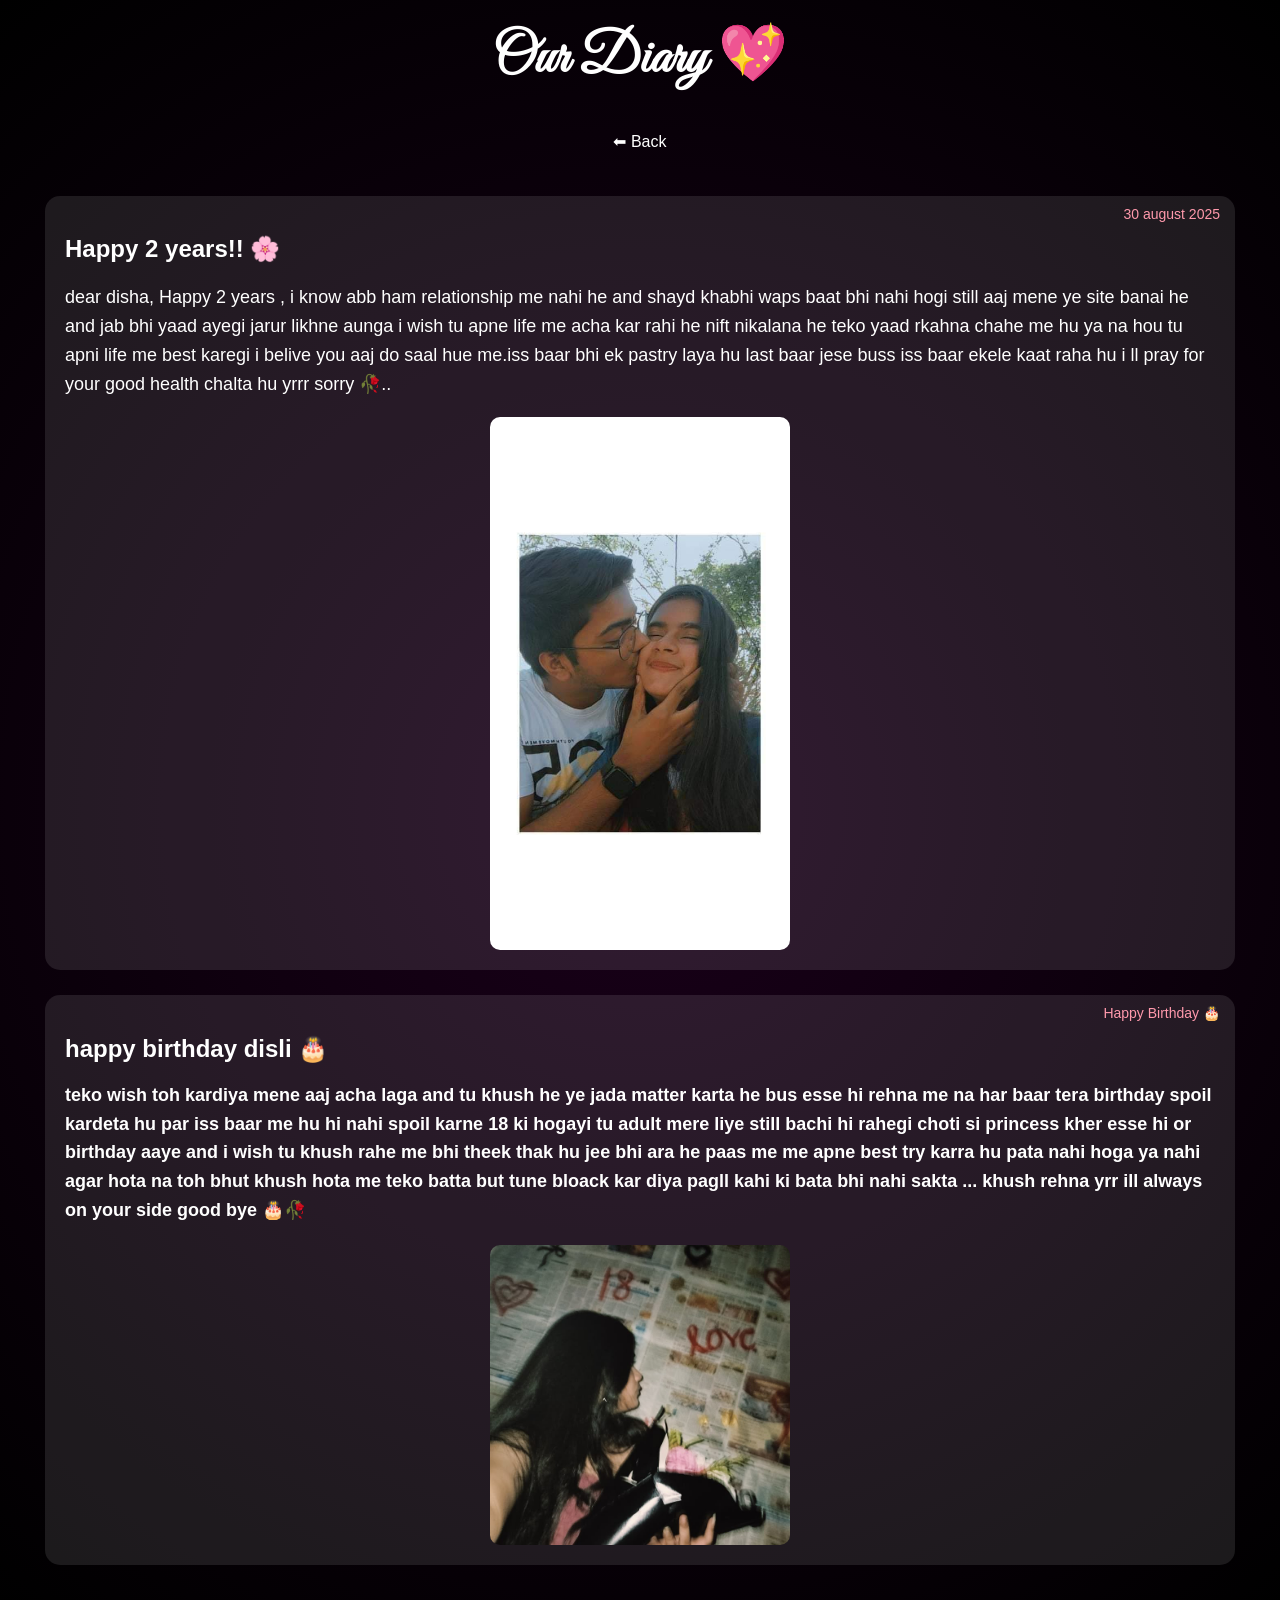
==== diary.html @ 441947a1 "Update diary.html" ====
<!DOCTYPE html>
<html lang="en">
<head>
  <meta charset="UTF-8">
  <title>Our Diary 💌</title>
  <link rel="stylesheet" href="style.css">
</head>
<body>

<h1 class="title">Our Diary 💖</h1>
<a href="index.html" class="back">⬅ Back</a>

<div class="diary">

  <div class="entry">
    <span class="date">30 august 2025</span>
    <h2>Happy 2 years!! 🌸</h2>
    <p>
      dear disha,
      Happy 2 years , i know abb ham relationship me nahi he and shayd khabhi waps baat bhi nahi hogi still aaj mene ye site banai he and jab bhi yaad ayegi jarur likhne aunga i wish tu apne life me acha kar rahi he nift nikalana he teko yaad rkahna chahe me hu ya na hou tu apni life me best karegi i belive you aaj do saal hue me.iss baar bhi ek pastry laya hu last baar jese buss iss baar ekele kaat raha hu i ll pray for your good health 
      chalta hu yrrr sorry 🥀..
    </p>
    <img src="IMG-20241212-WA0023.jpg">
  </div>

  <div class="entry">
    <span class="date">Happy Birthday 🎂</span>
    <h2>happy birthday disli 🎂
      <p>
      teko wish toh kardiya mene aaj acha laga and tu khush he ye jada matter karta he bus esse hi rehna me na har baar tera birthday spoil kardeta hu par iss baar me hu hi nahi spoil karne 18 ki hogayi tu adult mere liye still bachi hi rahegi choti si princess kher esse hi or birthday aaye and i wish tu khush rahe me bhi theek thak hu jee bhi ara he paas me me apne best try karra hu pata nahi hoga ya nahi agar hota na toh bhut khush hota me teko batta but tune bloack kar diya pagll kahi ki bata bhi nahi sakta ... khush rehna yrr ill always on your side good bye 🎂🥀</h2>
   
    </p>
    <img src="Aesthetic backdrop.jpeg">
  </div>

</div>

</body>
</html>
---- style.css ----
@import url('https://fonts.googleapis.com/css2?family=Great+Vibes&display=swap');

body {
  margin: 0;
  font-family: Arial, sans-serif;
  background: radial-gradient(circle, #1a001a, #000);
  color: white;
  text-align: center;
  overflow-x: hidden;
}

/* ================= TITLE ================= */
.glow {
  font-family: 'Great Vibes', cursive;
  font-size: 4em;
  color: #ff4d6d;
  text-shadow: 0 0 20px #ff4d6d, 0 0 40px #ff1a4d;
  animation: glowPulse 2s infinite alternate;
}

.title {
  font-family: 'Great Vibes', cursive;
  font-size: 3.5em;
  margin-top: 20px;
}

@keyframes glowPulse {
  from { text-shadow: 0 0 10px #ff4d6d; }
  to { text-shadow: 0 0 40px #ff1a4d; }
}

/* ================= CONTAINER ================= */
.container {
  margin-top: 120px;
}

/* ================= BUTTONS ================= */
.buttons {
  margin-top: 40px;
}

.btn {
  display: block;
  width: 240px;
  margin: 20px auto;
  padding: 15px;
  text-decoration: none;
  color: white;
  font-size: 18px;
  border-radius: 30px;

  background: rgba(255, 255, 255, 0.1);
  backdrop-filter: blur(10px);

  border: 1px solid rgba(255,255,255,0.2);
  box-shadow: 0 0 15px rgba(255, 77, 109, 0.4);

  transition: all 0.4s ease;
  animation: floatBtn 3s ease-in-out infinite;
}

.btn:hover {
  transform: translateY(-5px) scale(1.05);
  box-shadow: 0 0 25px #ff4d6d, 0 0 50px #ff4d6d;
  background: rgba(255, 77, 109, 0.2);
}

@keyframes floatBtn {
  0%, 100% { transform: translateY(0); }
  50% { transform: translateY(-5px); }
}

/* ================= HEARTS ================= */
.hearts span {
  position: absolute;
  width: 20px;
  height: 20px;
  background: #ff4d6d;
  transform: rotate(45deg);
  animation: float 10s linear infinite;
}

.hearts span::before,
.hearts span::after {
  content: "";
  position: absolute;
  width: 20px;
  height: 20px;
  background: #ff4d6d;
  border-radius: 50%;
}

.hearts span::before { top: -10px; }
.hearts span::after { left: -10px; }

.hearts span:nth-child(1){ left:10%; animation-duration:8s;}
.hearts span:nth-child(2){ left:30%; animation-duration:12s;}
.hearts span:nth-child(3){ left:50%; animation-duration:10s;}
.hearts span:nth-child(4){ left:70%; animation-duration:14s;}
.hearts span:nth-child(5){ left:90%; animation-duration:9s;}

@keyframes float {
  0% { bottom: -50px; opacity: 0; }
  50% { opacity: 1; }
  100% { bottom: 100vh; opacity: 0; }
}

/* ================= FOOTER ================= */
footer {
  position: fixed;
  bottom: 10px;
  width: 100%;
  color: #aaa;
}

/* ================= BACK BUTTON ================= */
.back {
  color: white;
  text-decoration: none;
}

/* ================= PHOTO GALLERY (VERTICAL) ================= */
.gallery {
  display: flex;
  flex-direction: column;
  align-items: center;
  gap: 25px;
  padding: 20px;
}

.gallery img {
  width: 90%;
  max-width: 350px;
  border-radius: 20px;
  transition: 0.4s;
  box-shadow: 0 0 15px rgba(255, 77, 109, 0.3);
}

.gallery img:hover {
  transform: scale(1.05);
  box-shadow: 0 0 25px #ff4d6d;
}

/* ================= DIARY ================= */
.diary {
  padding: 20px;
}

.entry {
  position: relative;
  background: rgba(255,255,255,0.1);
  margin: 25px;
  padding: 20px;
  border-radius: 15px;
  text-align: left;
}

/* Bigger readable text */
.entry p {
  font-size: 18px;
  line-height: 1.6;
}

/* Smaller centered images */
.entry img {
  width: 60%;
  max-width: 300px;
  display: block;
  margin: 15px auto 0;
  border-radius: 10px;
}

/* Date in top-right corner */
.date {
  position: absolute;
  top: 10px;
  right: 15px;
  font-size: 14px;
  color: #ff99ac;
}
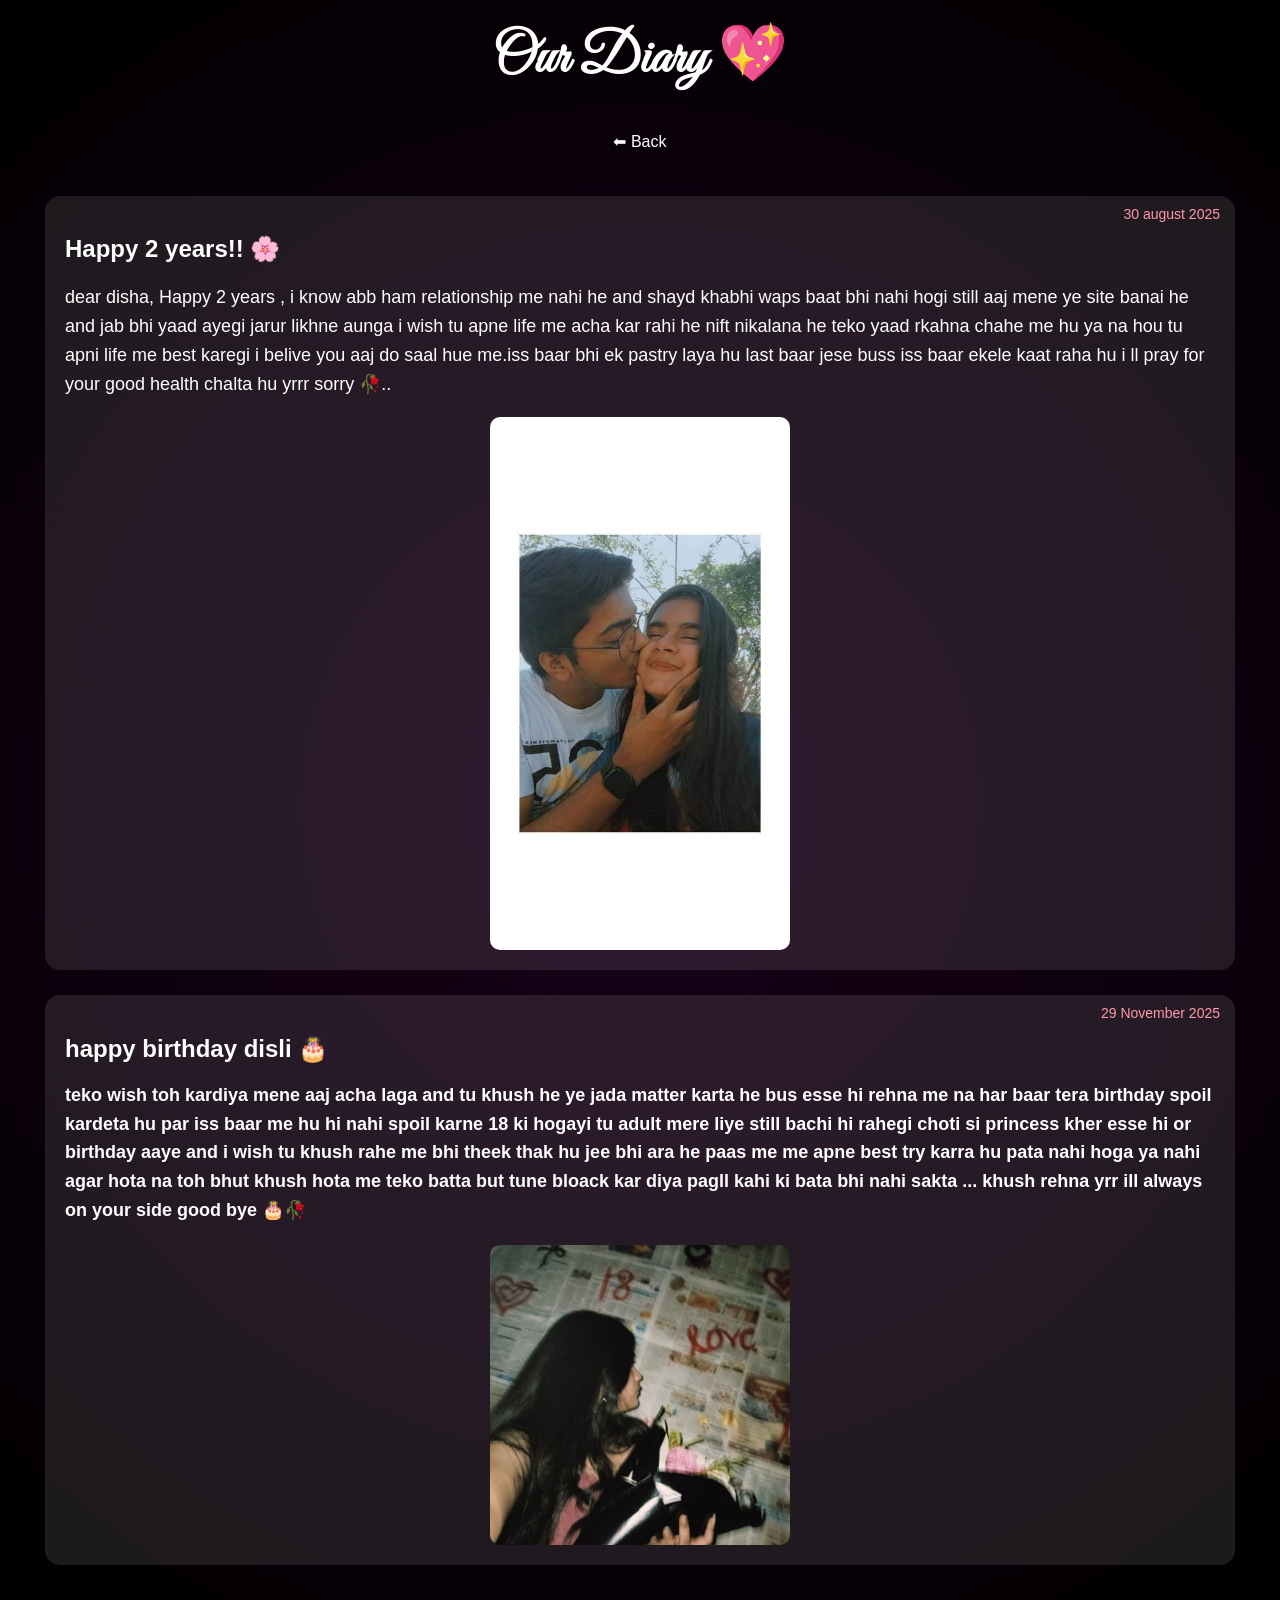
==== commit f20f32a6: "Update diary.html" ====
--- a/diary.html
+++ b/diary.html
@@ -24,7 +24,7 @@
   </div>
 
   <div class="entry">
-    <span class="date">Happy Birthday 🎂</span>
+    <span class="date">29 November 2025</span>
     <h2>happy birthday disli 🎂
       <p>
       teko wish toh kardiya mene aaj acha laga and tu khush he ye jada matter karta he bus esse hi rehna me na har baar tera birthday spoil kardeta hu par iss baar me hu hi nahi spoil karne 18 ki hogayi tu adult mere liye still bachi hi rahegi choti si princess kher esse hi or birthday aaye and i wish tu khush rahe me bhi theek thak hu jee bhi ara he paas me me apne best try karra hu pata nahi hoga ya nahi agar hota na toh bhut khush hota me teko batta but tune bloack kar diya pagll kahi ki bata bhi nahi sakta ... khush rehna yrr ill always on your side good bye 🎂🥀</h2>
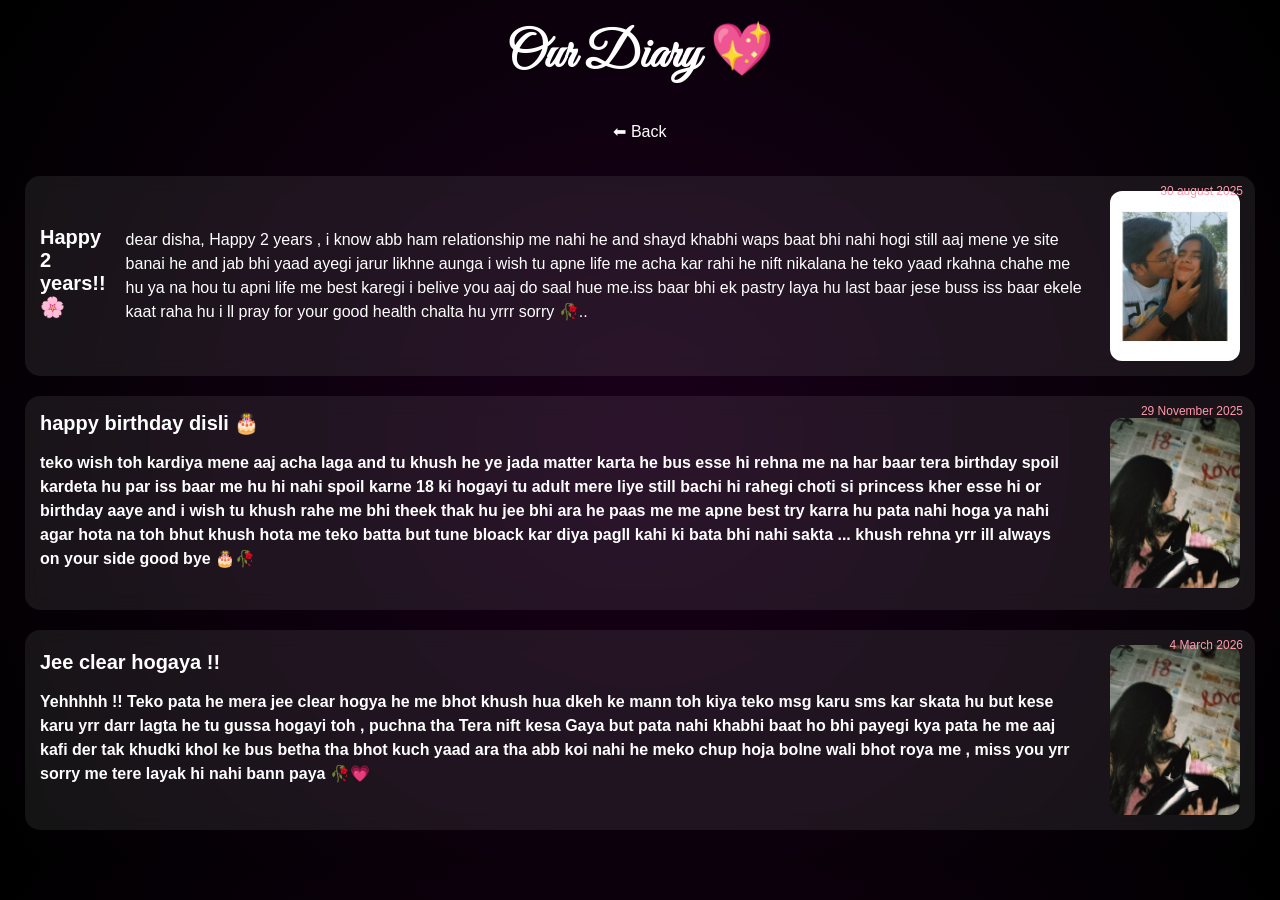
==== commit 6a8b26cb: "Update diary.html" ====
--- a/diary.html
+++ b/diary.html
@@ -32,7 +32,15 @@
     </p>
     <img src="Aesthetic backdrop.jpeg">
   </div>
-
+<div class="entry">
+    <span class="date">4 March 2026</span>
+    <h2> Jee clear hogaya !!
+      <p>
+      Yehhhhh !! Teko pata he mera jee clear hogya he me bhot khush hua dkeh ke mann toh kiya teko msg karu sms kar skata hu but kese karu yrr darr lagta he tu gussa hogayi toh , puchna tha Tera nift kesa Gaya but pata nahi khabhi baat ho bhi payegi kya pata he me aaj kafi der tak khudki khol ke bus betha tha bhot kuch yaad ara tha abb koi nahi he meko chup hoja bolne wali bhot roya me , miss you yrr sorry me tere layak hi nahi bann paya 🥀💗 </h2>
+   
+    </p>
+    <img src="Aesthetic backdrop.jpeg">
+</div>
 </div>
 
 </body>
--- a/style.css
+++ b/style.css
@@ -20,7 +20,7 @@
 
 .title {
   font-family: 'Great Vibes', cursive;
-  font-size: 3.5em;
+  font-size: 3.2em;
   margin-top: 20px;
 }
 
@@ -119,62 +119,81 @@
   text-decoration: none;
 }
 
-/* ================= PHOTO GALLERY (VERTICAL) ================= */
+/* ================= PHOTO ALBUM ================= */
 .gallery {
   display: flex;
   flex-direction: column;
-  align-items: center;
-  gap: 25px;
-  padding: 20px;
+  gap: 20px;
+  padding: 10px;
 }
 
 .gallery img {
-  width: 90%;
-  max-width: 350px;
+  width: 100%;
+  max-width: 95%;
+  margin: 0 auto;
+
   border-radius: 20px;
   transition: 0.4s;
   box-shadow: 0 0 15px rgba(255, 77, 109, 0.3);
 }
 
 .gallery img:hover {
-  transform: scale(1.05);
+  transform: scale(1.03);
   box-shadow: 0 0 25px #ff4d6d;
 }
 
 /* ================= DIARY ================= */
 .diary {
-  padding: 20px;
+  padding: 15px;
 }
 
+/* Card layout */
 .entry {
+  display: flex;
+  align-items: center;
+  gap: 20px;
+
   position: relative;
-  background: rgba(255,255,255,0.1);
-  margin: 25px;
-  padding: 20px;
+  background: rgba(255,255,255,0.08);
+  margin: 20px 10px;
+  padding: 15px;
   border-radius: 15px;
+
   text-align: left;
+  backdrop-filter: blur(10px);
 }
 
-/* Bigger readable text */
-.entry p {
-  font-size: 18px;
-  line-height: 1.6;
+/* Image left */
+.entry img {
+  width: 130px;
+  height: 170px;
+  object-fit: cover;
+  border-radius: 12px;
+  flex-shrink: 0;
 }
 
-/* Smaller centered images */
-.entry img {
-  width: 60%;
-  max-width: 300px;
-  display: block;
-  margin: 15px auto 0;
-  border-radius: 10px;
+/* Text section */
+.entry .text {
+  flex: 1;
 }
 
-/* Date in top-right corner */
+/* Title */
+.entry h2 {
+  margin: 0 0 8px 0;
+  font-size: 20px;
+}
+
+/* Paragraph */
+.entry p {
+  font-size: 16px;
+  line-height: 1.5;
+}
+
+/* Date */
 .date {
   position: absolute;
-  top: 10px;
-  right: 15px;
-  font-size: 14px;
+  top: 8px;
+  right: 12px;
+  font-size: 12px;
   color: #ff99ac;
 }
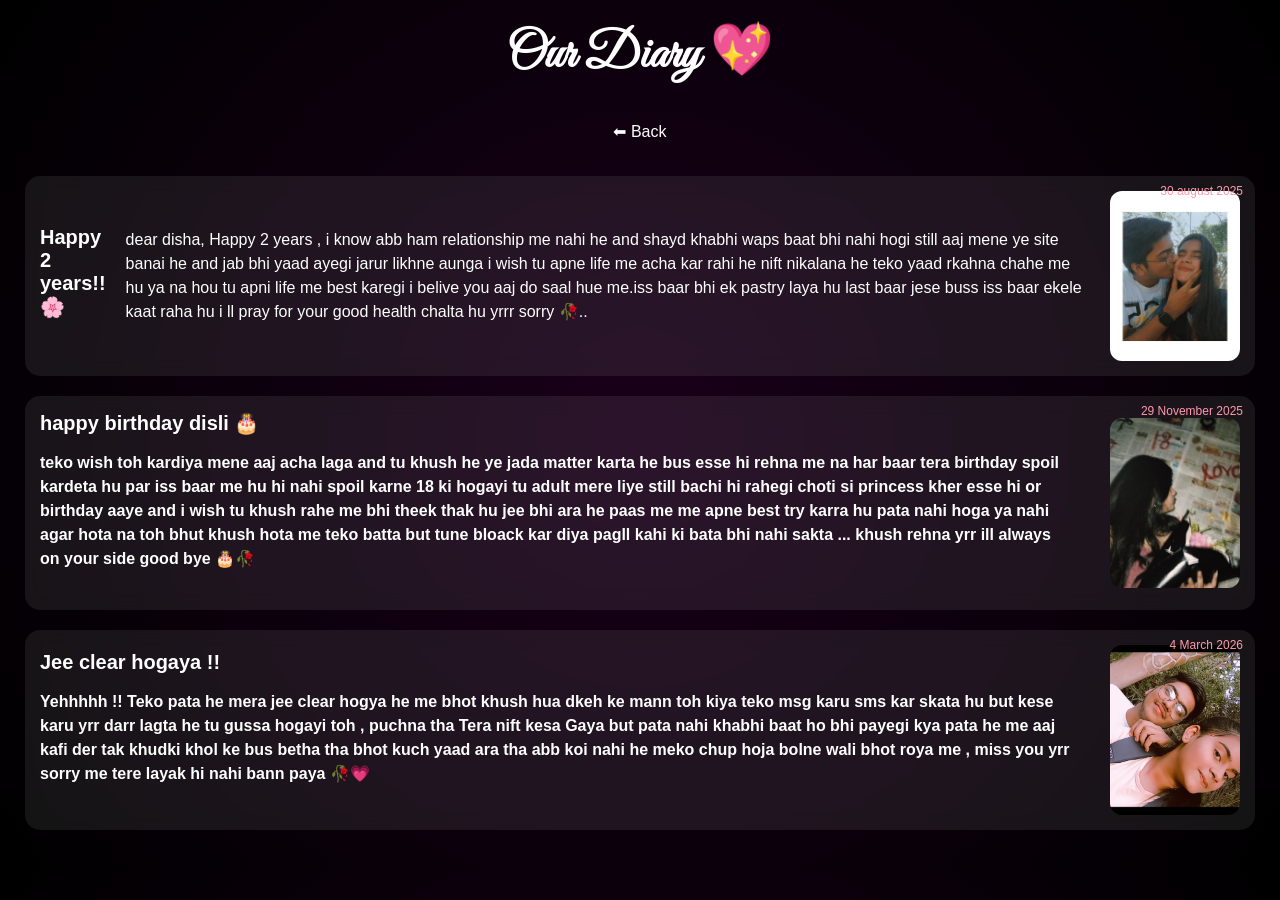
==== commit 4ba0f670: "Update diary.html" ====
--- a/diary.html
+++ b/diary.html
@@ -39,7 +39,7 @@
       Yehhhhh !! Teko pata he mera jee clear hogya he me bhot khush hua dkeh ke mann toh kiya teko msg karu sms kar skata hu but kese karu yrr darr lagta he tu gussa hogayi toh , puchna tha Tera nift kesa Gaya but pata nahi khabhi baat ho bhi payegi kya pata he me aaj kafi der tak khudki khol ke bus betha tha bhot kuch yaad ara tha abb koi nahi he meko chup hoja bolne wali bhot roya me , miss you yrr sorry me tere layak hi nahi bann paya 🥀💗 </h2>
    
     </p>
-    <img src="Aesthetic backdrop.jpeg">
+    <img src="BeautyPlusVideo1711095605052.png">
 </div>
 </div>
 
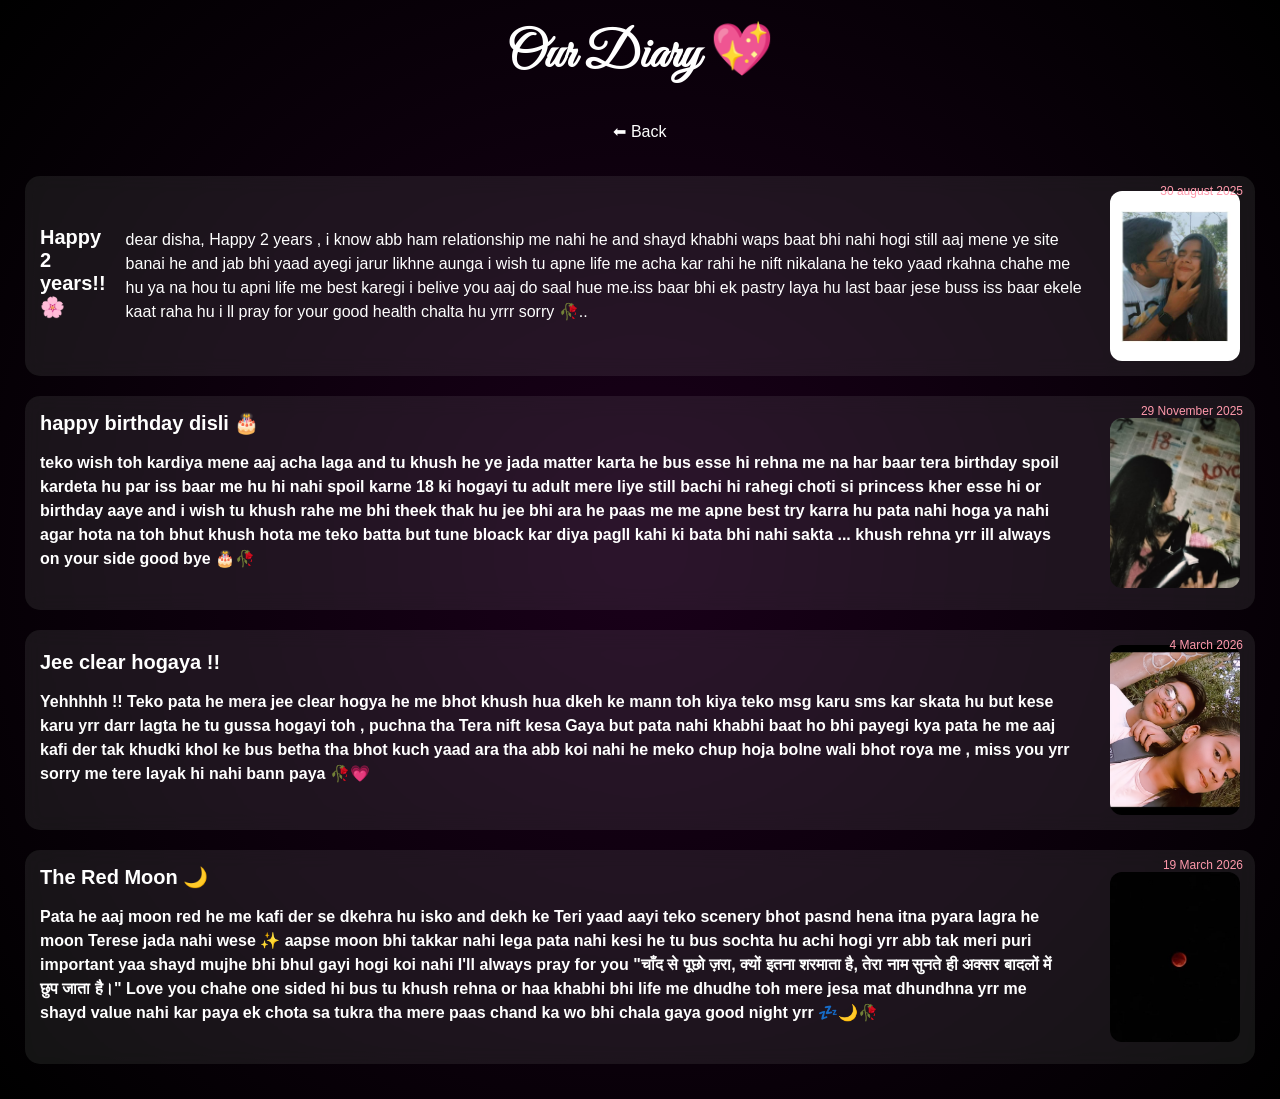
==== commit 719321e5: "Update diary.html" ====
--- a/diary.html
+++ b/diary.html
@@ -41,6 +41,16 @@
     </p>
     <img src="BeautyPlusVideo1711095605052.png">
 </div>
+  <div class="entry">
+    <span class="date">19 March 2026</span>
+    <h2>The Red Moon 🌙 
+      <p>
+    Pata he aaj moon red he me kafi der se dkehra hu isko and dekh ke Teri yaad aayi teko scenery bhot pasnd hena itna pyara lagra he moon Terese jada nahi wese ✨ aapse moon bhi takkar nahi lega pata nahi kesi he tu bus sochta hu achi hogi yrr abb tak meri puri important yaa shayd mujhe bhi bhul gayi hogi koi nahi I'll always pray for you "चाँद से पूछो ज़रा, क्यों इतना शरमाता है,
+तेरा नाम सुनते ही अक्सर बादलों में छुप जाता है।" Love you chahe one sided hi bus tu khush rehna or haa khabhi bhi life me dhudhe toh mere jesa mat dhundhna yrr me shayd value nahi kar paya ek chota sa tukra tha mere paas chand ka wo bhi chala gaya good night yrr 💤🌙🥀</h2>
+   
+    </p>
+    <img src="Redmoon.jpg">
+  </div>
 </div>
 
 </body>
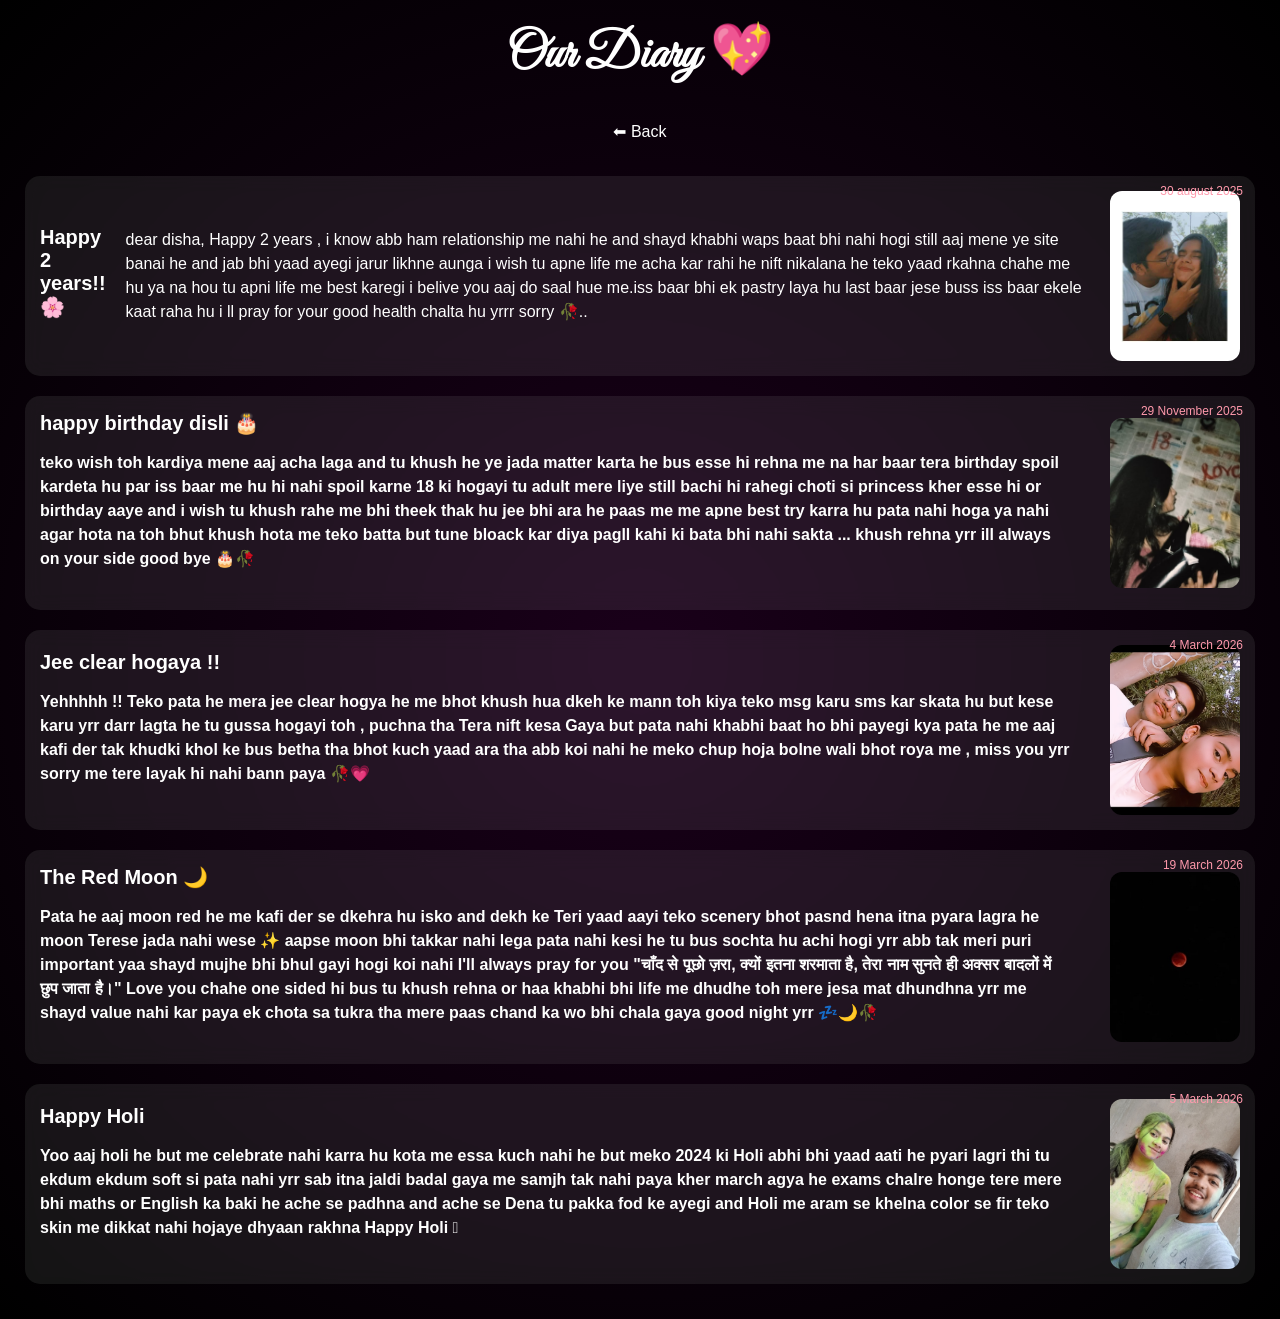
==== commit bc5117e8: "Update diary.html" ====
--- a/diary.html
+++ b/diary.html
@@ -51,6 +51,15 @@
     </p>
     <img src="Redmoon.jpg">
   </div>
+  <div class="entry">
+    <span class="date">5 March 2026</span>
+    <h2>Happy Holi
+      <p>
+    Yoo aaj holi he but me celebrate nahi karra hu kota me essa kuch nahi he but meko 2024 ki Holi abhi bhi yaad aati he pyari lagri thi tu ekdum ekdum soft si pata nahi yrr sab itna jaldi badal gaya me samjh tak nahi paya kher march agya he exams chalre honge tere mere bhi maths or English ka baki he ache se padhna and ache se Dena tu pakka fod ke ayegi and Holi me aram se khelna color se fir teko skin me dikkat nahi hojaye dhyaan rakhna Happy Holi 🫟</h2>
+   
+    </p>
+    <img src="20240325_100926.jpg">
+  </div>
 </div>
 
 </body>
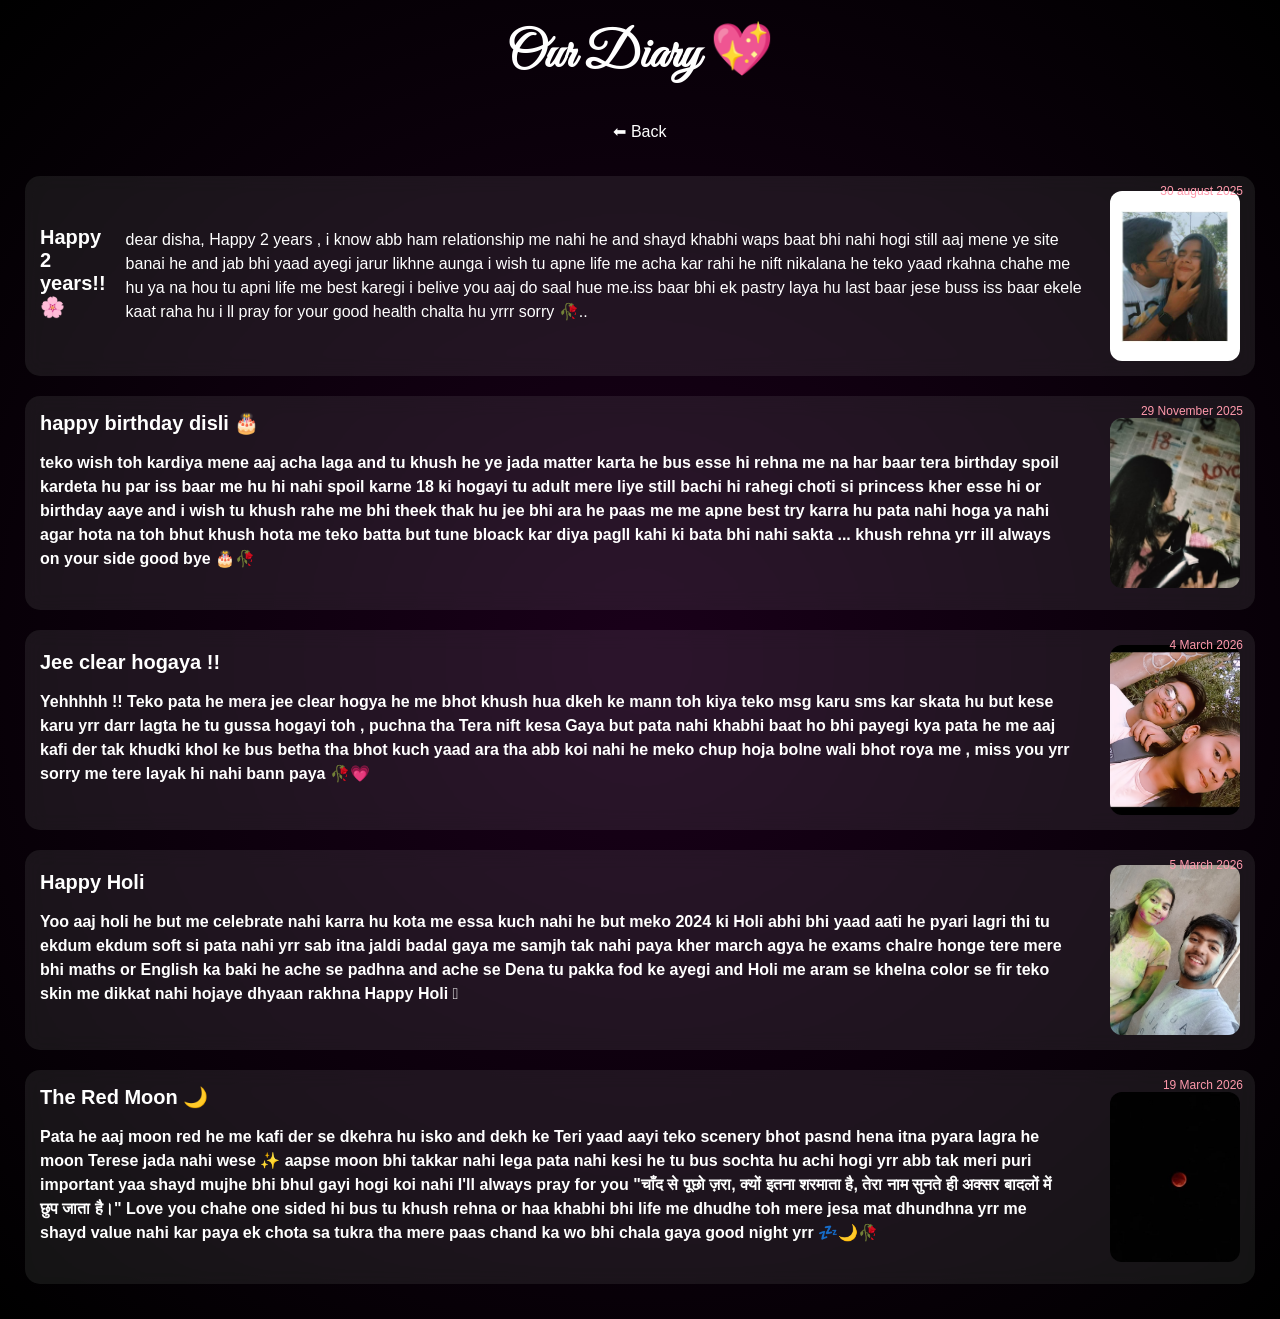
==== commit 31fcb8e2: "Update diary.html" ====
--- a/diary.html
+++ b/diary.html
@@ -41,6 +41,15 @@
     </p>
     <img src="BeautyPlusVideo1711095605052.png">
 </div>
+    <div class="entry">
+    <span class="date">5 March 2026</span>
+    <h2>Happy Holi
+      <p>
+    Yoo aaj holi he but me celebrate nahi karra hu kota me essa kuch nahi he but meko 2024 ki Holi abhi bhi yaad aati he pyari lagri thi tu ekdum ekdum soft si pata nahi yrr sab itna jaldi badal gaya me samjh tak nahi paya kher march agya he exams chalre honge tere mere bhi maths or English ka baki he ache se padhna and ache se Dena tu pakka fod ke ayegi and Holi me aram se khelna color se fir teko skin me dikkat nahi hojaye dhyaan rakhna Happy Holi 🫟</h2>
+   
+    </p>
+    <img src="20240325_100926.jpg">
+    </div>
   <div class="entry">
     <span class="date">19 March 2026</span>
     <h2>The Red Moon 🌙 
@@ -51,15 +60,7 @@
     </p>
     <img src="Redmoon.jpg">
   </div>
-  <div class="entry">
-    <span class="date">5 March 2026</span>
-    <h2>Happy Holi
-      <p>
-    Yoo aaj holi he but me celebrate nahi karra hu kota me essa kuch nahi he but meko 2024 ki Holi abhi bhi yaad aati he pyari lagri thi tu ekdum ekdum soft si pata nahi yrr sab itna jaldi badal gaya me samjh tak nahi paya kher march agya he exams chalre honge tere mere bhi maths or English ka baki he ache se padhna and ache se Dena tu pakka fod ke ayegi and Holi me aram se khelna color se fir teko skin me dikkat nahi hojaye dhyaan rakhna Happy Holi 🫟</h2>
-   
-    </p>
-    <img src="20240325_100926.jpg">
-  </div>
+
 </div>
 
 </body>
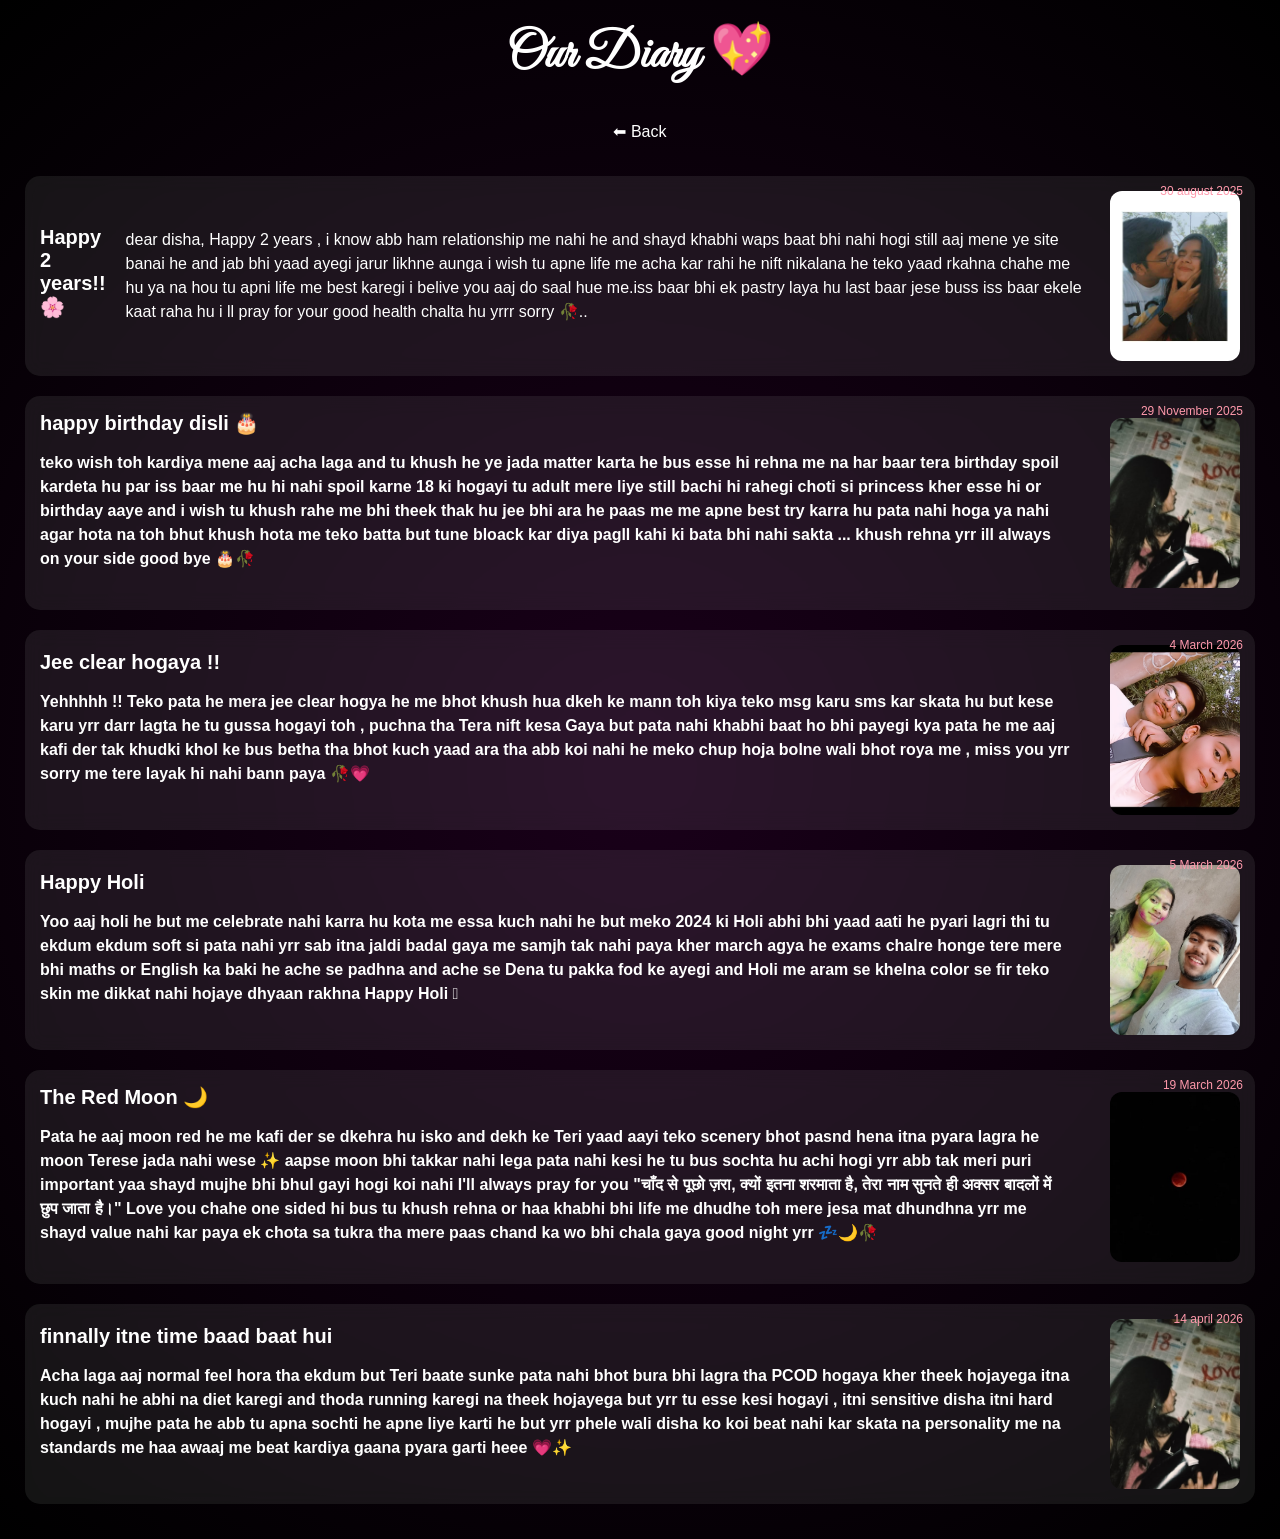
==== commit 9f4c5225: "Update diary.html" ====
--- a/diary.html
+++ b/diary.html
@@ -60,7 +60,15 @@
     </p>
     <img src="Redmoon.jpg">
   </div>
-
+<div class="entry">
+    <span class="date">14 april 2026</span>
+    <h2>finnally itne time baad baat hui
+      <p>
+      Acha laga aaj normal feel hora tha ekdum but Teri baate sunke pata nahi bhot bura bhi lagra tha PCOD hogaya kher theek hojayega itna kuch nahi he abhi na diet karegi and thoda running karegi na theek hojayega but yrr tu esse kesi hogayi , itni sensitive disha itni hard hogayi , mujhe pata he abb tu apna sochti he apne liye karti he but yrr phele wali disha ko koi beat nahi kar skata na personality me na standards me haa awaaj me beat kardiya gaana pyara garti heee 💗✨</h2>
+   
+    </p>
+    <img src="Aesthetic backdrop.jpeg">
+</div>
 </div>
 
 </body>
